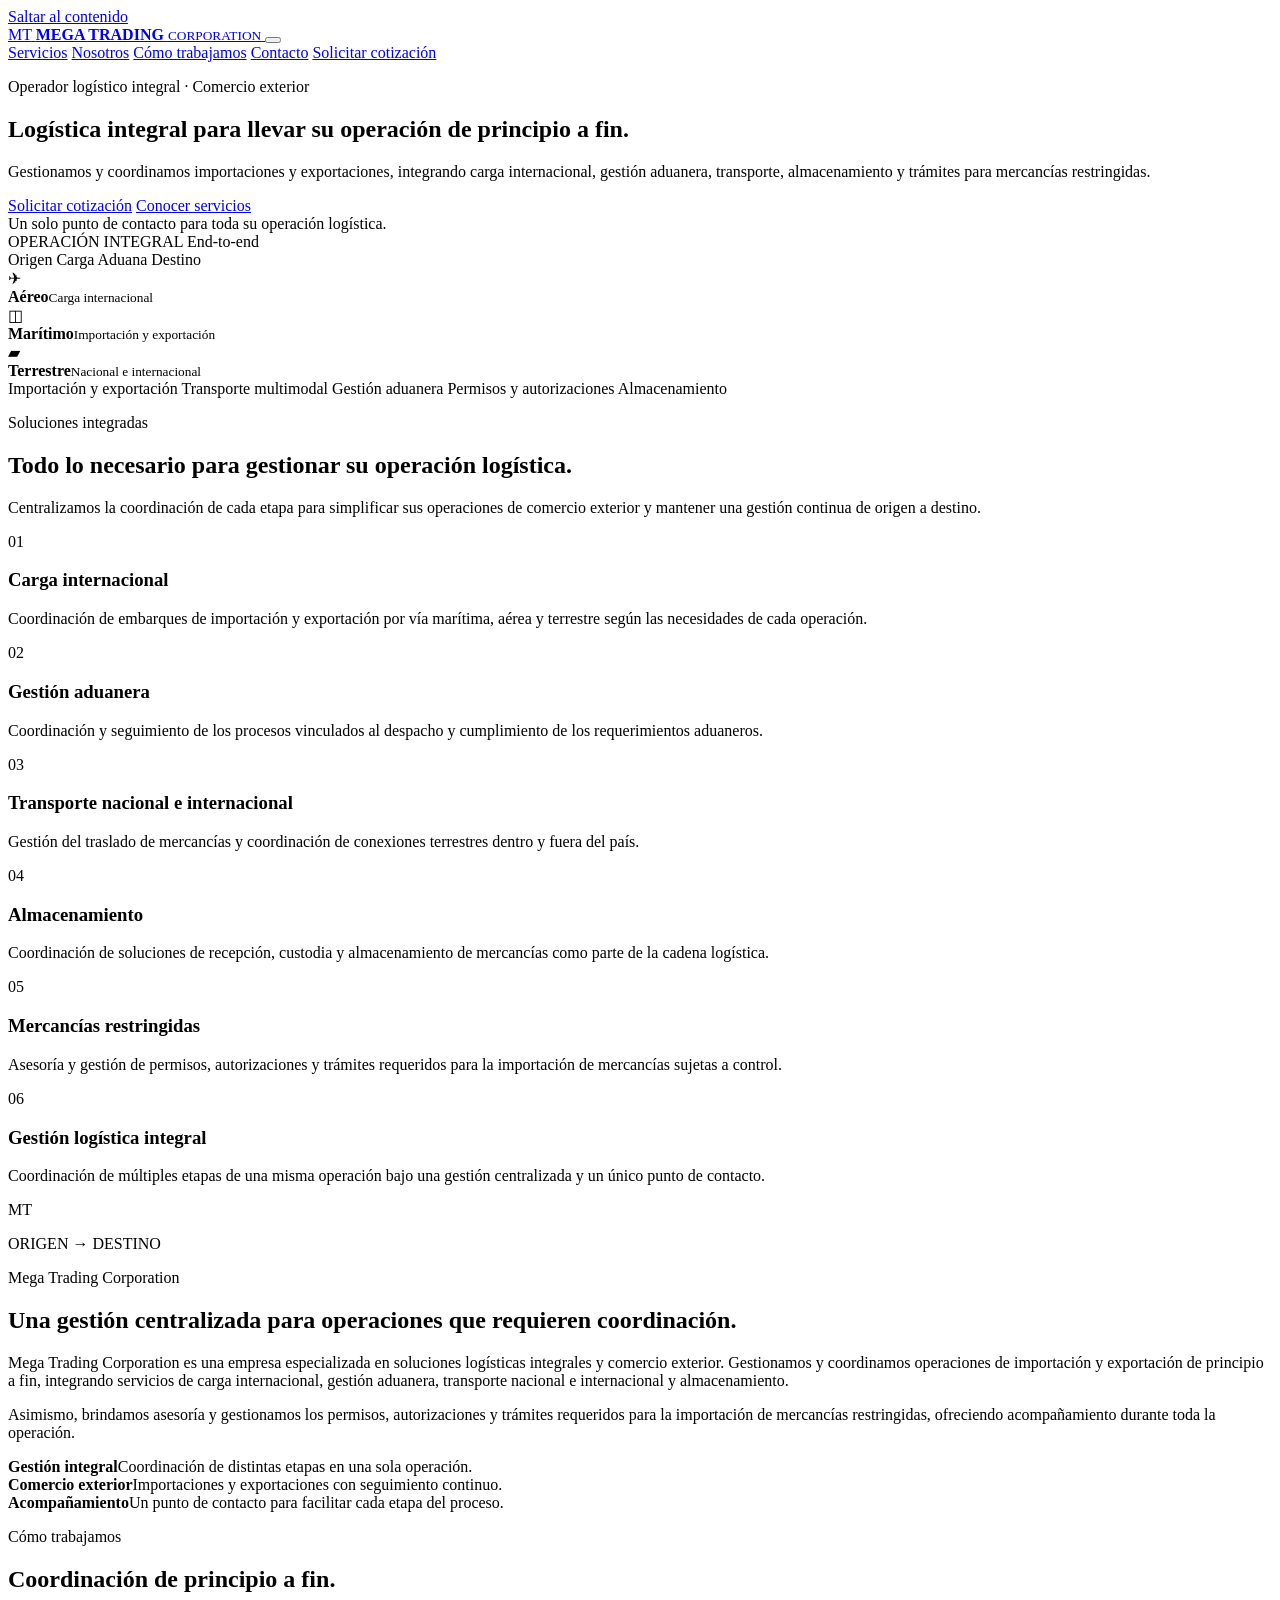
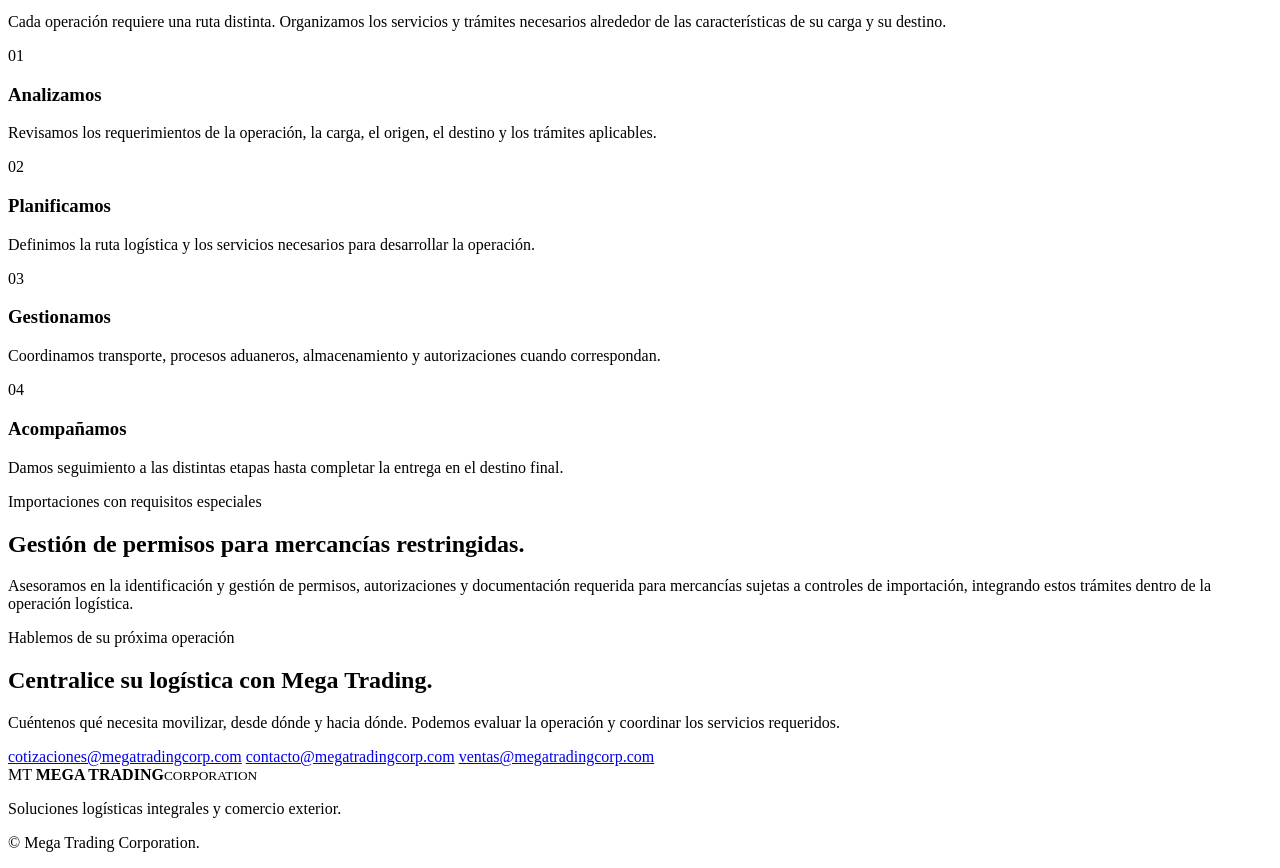
==== index.html @ 0b83d405 "Crear primera versión de la web corporativa" ====
<!doctype html>
<html lang="es">
<head>
  <meta charset="utf-8">
  <meta name="viewport" content="width=device-width, initial-scale=1">
  <meta name="description" content="Mega Trading Corporation brinda soluciones logísticas integrales y gestiona operaciones de comercio exterior de principio a fin.">
  <meta name="theme-color" content="#071a2f">
  <title>Mega Trading Corporation | Soluciones logísticas integrales</title>
  <link rel="preconnect" href="https://fonts.googleapis.com">
  <link rel="preconnect" href="https://fonts.gstatic.com" crossorigin>
  <link href="https://fonts.googleapis.com/css2?family=Inter:wght@400;500;600;700;800&family=Manrope:wght@600;700;800&display=swap" rel="stylesheet">
  <link rel="stylesheet" href="css/styles.css">
</head>
<body>
  <a class="skip-link" href="#contenido">Saltar al contenido</a>

  <header class="site-header" id="inicio">
    <div class="container nav-wrap">
      <a class="brand" href="#inicio" aria-label="Mega Trading Corporation, inicio">
        <span class="brand-mark" aria-hidden="true">MT</span>
        <span class="brand-copy">
          <strong>MEGA TRADING</strong>
          <small>CORPORATION</small>
        </span>
      </a>

      <button class="nav-toggle" type="button" aria-expanded="false" aria-controls="main-nav" aria-label="Abrir menú">
        <span></span><span></span><span></span>
      </button>

      <nav class="main-nav" id="main-nav" aria-label="Navegación principal">
        <a href="#servicios">Servicios</a>
        <a href="#nosotros">Nosotros</a>
        <a href="#proceso">Cómo trabajamos</a>
        <a href="#contacto">Contacto</a>
        <a class="nav-cta" href="mailto:cotizaciones@megatradingcorp.com">Solicitar cotización</a>
      </nav>
    </div>
  </header>

  <main id="contenido">
    <section class="hero">
      <div class="hero-grid-overlay" aria-hidden="true"></div>
      <div class="hero-orb hero-orb-one" aria-hidden="true"></div>
      <div class="hero-orb hero-orb-two" aria-hidden="true"></div>

      <div class="container hero-layout">
        <div class="hero-copy">
          <p class="eyebrow">Operador logístico integral · Comercio exterior</p>
          <h1>Logística integral para llevar su operación <span>de principio a fin.</span></h1>
          <p class="hero-lead">Gestionamos y coordinamos importaciones y exportaciones, integrando carga internacional, gestión aduanera, transporte, almacenamiento y trámites para mercancías restringidas.</p>
          <div class="hero-actions">
            <a class="button button-primary" href="mailto:cotizaciones@megatradingcorp.com">Solicitar cotización</a>
            <a class="button button-ghost" href="#servicios">Conocer servicios</a>
          </div>
          <div class="hero-note">
            <span class="status-dot" aria-hidden="true"></span>
            <span>Un solo punto de contacto para toda su operación logística.</span>
          </div>
        </div>

        <div class="hero-visual" aria-label="Cadena logística integral">
          <div class="route-card">
            <div class="route-card-head">
              <span>OPERACIÓN INTEGRAL</span>
              <span class="route-chip">End-to-end</span>
            </div>
            <div class="route-line" aria-hidden="true">
              <span class="route-node active"></span>
              <span class="route-segment"></span>
              <span class="route-node"></span>
              <span class="route-segment"></span>
              <span class="route-node"></span>
              <span class="route-segment"></span>
              <span class="route-node"></span>
            </div>
            <div class="route-labels">
              <span>Origen</span>
              <span>Carga</span>
              <span>Aduana</span>
              <span>Destino</span>
            </div>
            <div class="mode-grid">
              <article>
                <span class="mode-icon" aria-hidden="true">✈</span>
                <div><strong>Aéreo</strong><small>Carga internacional</small></div>
              </article>
              <article>
                <span class="mode-icon" aria-hidden="true">◫</span>
                <div><strong>Marítimo</strong><small>Importación y exportación</small></div>
              </article>
              <article>
                <span class="mode-icon" aria-hidden="true">▰</span>
                <div><strong>Terrestre</strong><small>Nacional e internacional</small></div>
              </article>
            </div>
          </div>
        </div>
      </div>
    </section>

    <section class="capabilities" aria-label="Áreas de servicio">
      <div class="container capability-row">
        <span>Importación y exportación</span>
        <span>Transporte multimodal</span>
        <span>Gestión aduanera</span>
        <span>Permisos y autorizaciones</span>
        <span>Almacenamiento</span>
      </div>
    </section>

    <section class="section services" id="servicios">
      <div class="container">
        <div class="section-heading">
          <div>
            <p class="eyebrow dark">Soluciones integradas</p>
            <h2>Todo lo necesario para gestionar su operación logística.</h2>
          </div>
          <p>Centralizamos la coordinación de cada etapa para simplificar sus operaciones de comercio exterior y mantener una gestión continua de origen a destino.</p>
        </div>

        <div class="service-grid">
          <article class="service-card featured">
            <span class="card-number">01</span>
            <h3>Carga internacional</h3>
            <p>Coordinación de embarques de importación y exportación por vía marítima, aérea y terrestre según las necesidades de cada operación.</p>
          </article>
          <article class="service-card">
            <span class="card-number">02</span>
            <h3>Gestión aduanera</h3>
            <p>Coordinación y seguimiento de los procesos vinculados al despacho y cumplimiento de los requerimientos aduaneros.</p>
          </article>
          <article class="service-card">
            <span class="card-number">03</span>
            <h3>Transporte nacional e internacional</h3>
            <p>Gestión del traslado de mercancías y coordinación de conexiones terrestres dentro y fuera del país.</p>
          </article>
          <article class="service-card">
            <span class="card-number">04</span>
            <h3>Almacenamiento</h3>
            <p>Coordinación de soluciones de recepción, custodia y almacenamiento de mercancías como parte de la cadena logística.</p>
          </article>
          <article class="service-card restricted-card">
            <span class="card-number">05</span>
            <h3>Mercancías restringidas</h3>
            <p>Asesoría y gestión de permisos, autorizaciones y trámites requeridos para la importación de mercancías sujetas a control.</p>
          </article>
          <article class="service-card">
            <span class="card-number">06</span>
            <h3>Gestión logística integral</h3>
            <p>Coordinación de múltiples etapas de una misma operación bajo una gestión centralizada y un único punto de contacto.</p>
          </article>
        </div>
      </div>
    </section>

    <section class="section about" id="nosotros">
      <div class="container about-layout">
        <div class="about-panel" aria-hidden="true">
          <div class="about-graphic">
            <span class="graphic-ring ring-one"></span>
            <span class="graphic-ring ring-two"></span>
            <span class="graphic-core">MT</span>
          </div>
          <p>ORIGEN <span>→</span> DESTINO</p>
        </div>

        <div class="about-copy">
          <p class="eyebrow dark">Mega Trading Corporation</p>
          <h2>Una gestión centralizada para operaciones que requieren coordinación.</h2>
          <p>Mega Trading Corporation es una empresa especializada en soluciones logísticas integrales y comercio exterior. Gestionamos y coordinamos operaciones de importación y exportación de principio a fin, integrando servicios de carga internacional, gestión aduanera, transporte nacional e internacional y almacenamiento.</p>
          <p>Asimismo, brindamos asesoría y gestionamos los permisos, autorizaciones y trámites requeridos para la importación de mercancías restringidas, ofreciendo acompañamiento durante toda la operación.</p>
          <div class="about-points">
            <div><strong>Gestión integral</strong><span>Coordinación de distintas etapas en una sola operación.</span></div>
            <div><strong>Comercio exterior</strong><span>Importaciones y exportaciones con seguimiento continuo.</span></div>
            <div><strong>Acompañamiento</strong><span>Un punto de contacto para facilitar cada etapa del proceso.</span></div>
          </div>
        </div>
      </div>
    </section>

    <section class="section process" id="proceso">
      <div class="container">
        <div class="section-heading process-heading">
          <div>
            <p class="eyebrow">Cómo trabajamos</p>
            <h2>Coordinación de principio a fin.</h2>
          </div>
          <p>Cada operación requiere una ruta distinta. Organizamos los servicios y trámites necesarios alrededor de las características de su carga y su destino.</p>
        </div>

        <div class="process-grid">
          <article><span>01</span><h3>Analizamos</h3><p>Revisamos los requerimientos de la operación, la carga, el origen, el destino y los trámites aplicables.</p></article>
          <article><span>02</span><h3>Planificamos</h3><p>Definimos la ruta logística y los servicios necesarios para desarrollar la operación.</p></article>
          <article><span>03</span><h3>Gestionamos</h3><p>Coordinamos transporte, procesos aduaneros, almacenamiento y autorizaciones cuando correspondan.</p></article>
          <article><span>04</span><h3>Acompañamos</h3><p>Damos seguimiento a las distintas etapas hasta completar la entrega en el destino final.</p></article>
        </div>
      </div>
    </section>

    <section class="restricted">
      <div class="container restricted-layout">
        <div>
          <p class="eyebrow dark">Importaciones con requisitos especiales</p>
          <h2>Gestión de permisos para mercancías restringidas.</h2>
        </div>
        <p>Asesoramos en la identificación y gestión de permisos, autorizaciones y documentación requerida para mercancías sujetas a controles de importación, integrando estos trámites dentro de la operación logística.</p>
      </div>
    </section>

    <section class="section contact" id="contacto">
      <div class="container contact-card">
        <div>
          <p class="eyebrow">Hablemos de su próxima operación</p>
          <h2>Centralice su logística con Mega Trading.</h2>
          <p>Cuéntenos qué necesita movilizar, desde dónde y hacia dónde. Podemos evaluar la operación y coordinar los servicios requeridos.</p>
        </div>
        <div class="contact-actions">
          <a class="button button-light" href="mailto:cotizaciones@megatradingcorp.com">cotizaciones@megatradingcorp.com</a>
          <a class="contact-link" href="mailto:contacto@megatradingcorp.com">contacto@megatradingcorp.com</a>
          <a class="contact-link" href="mailto:ventas@megatradingcorp.com">ventas@megatradingcorp.com</a>
        </div>
      </div>
    </section>
  </main>

  <footer class="site-footer">
    <div class="container footer-layout">
      <div class="brand footer-brand">
        <span class="brand-mark" aria-hidden="true">MT</span>
        <span class="brand-copy"><strong>MEGA TRADING</strong><small>CORPORATION</small></span>
      </div>
      <p>Soluciones logísticas integrales y comercio exterior.</p>
      <p>© <span id="current-year"></span> Mega Trading Corporation.</p>
    </div>
  </footer>

  <script src="js/main.js"></script>
</body>
</html>
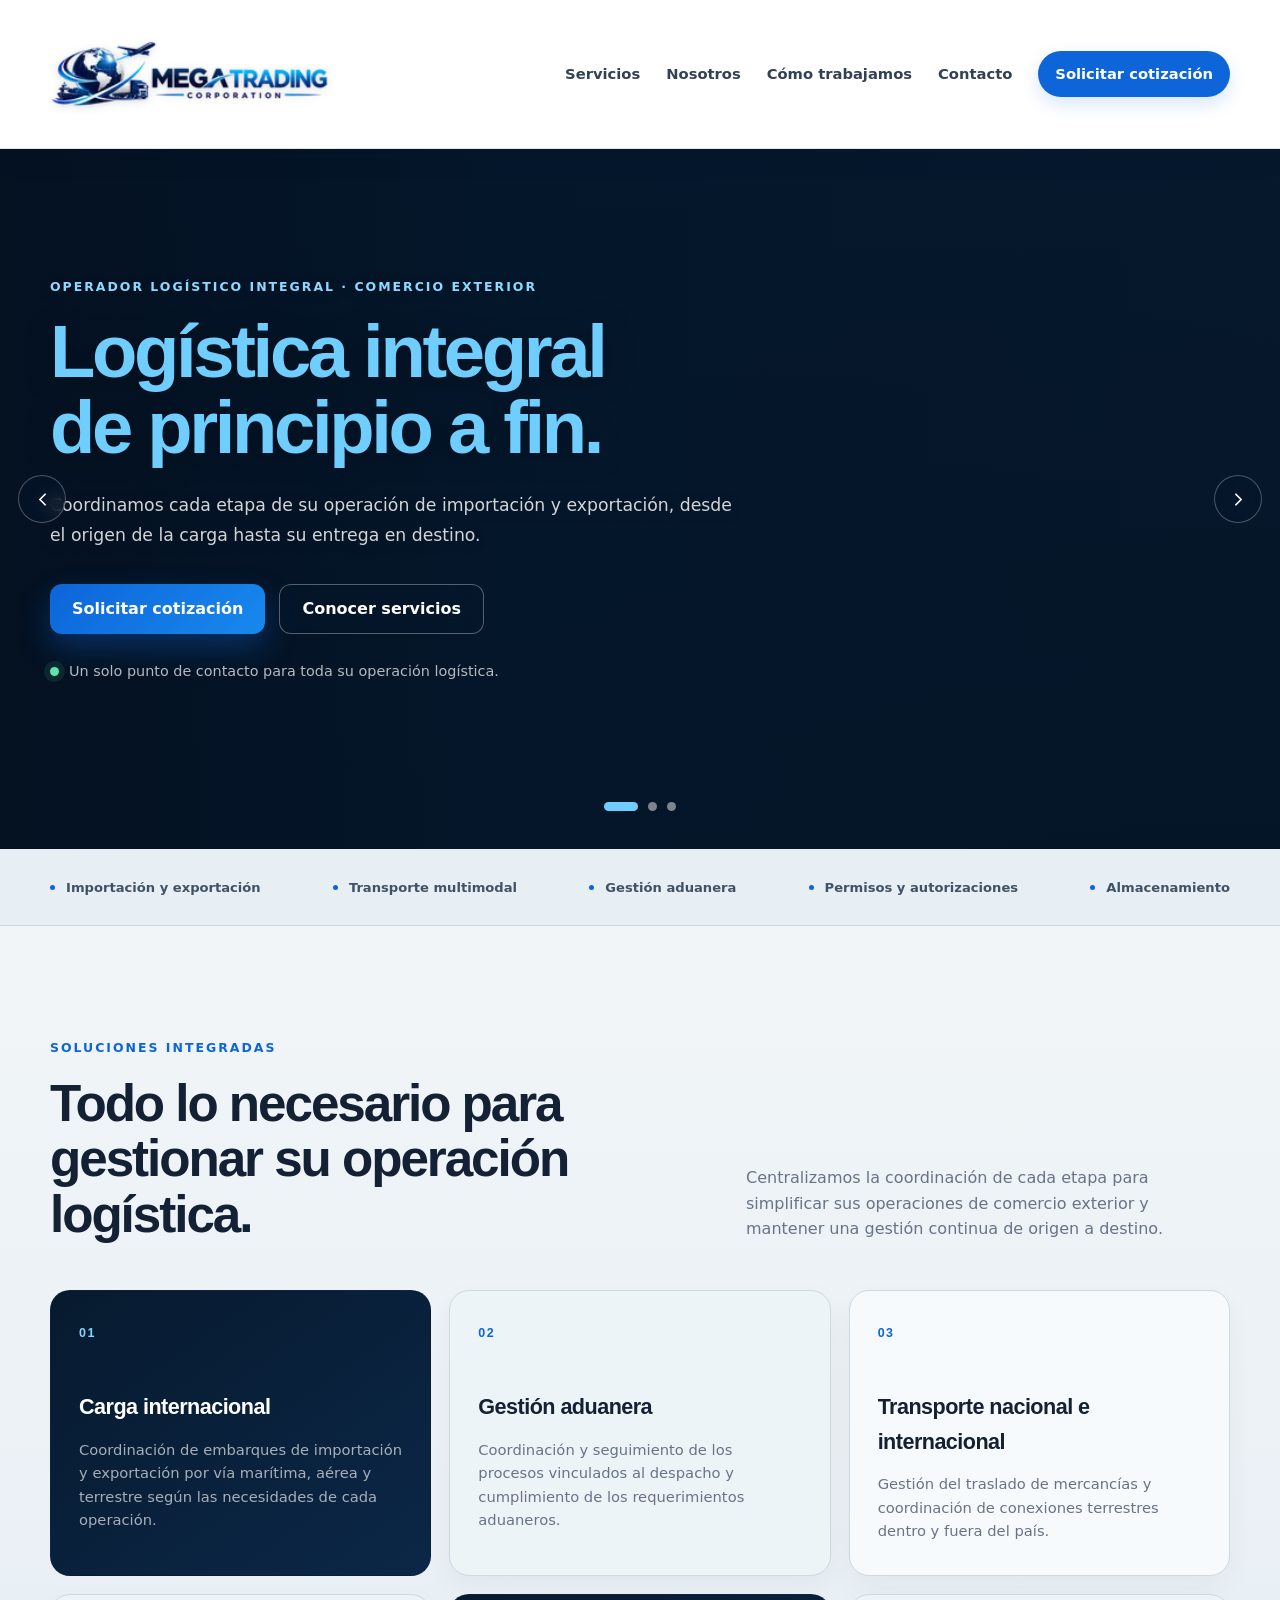
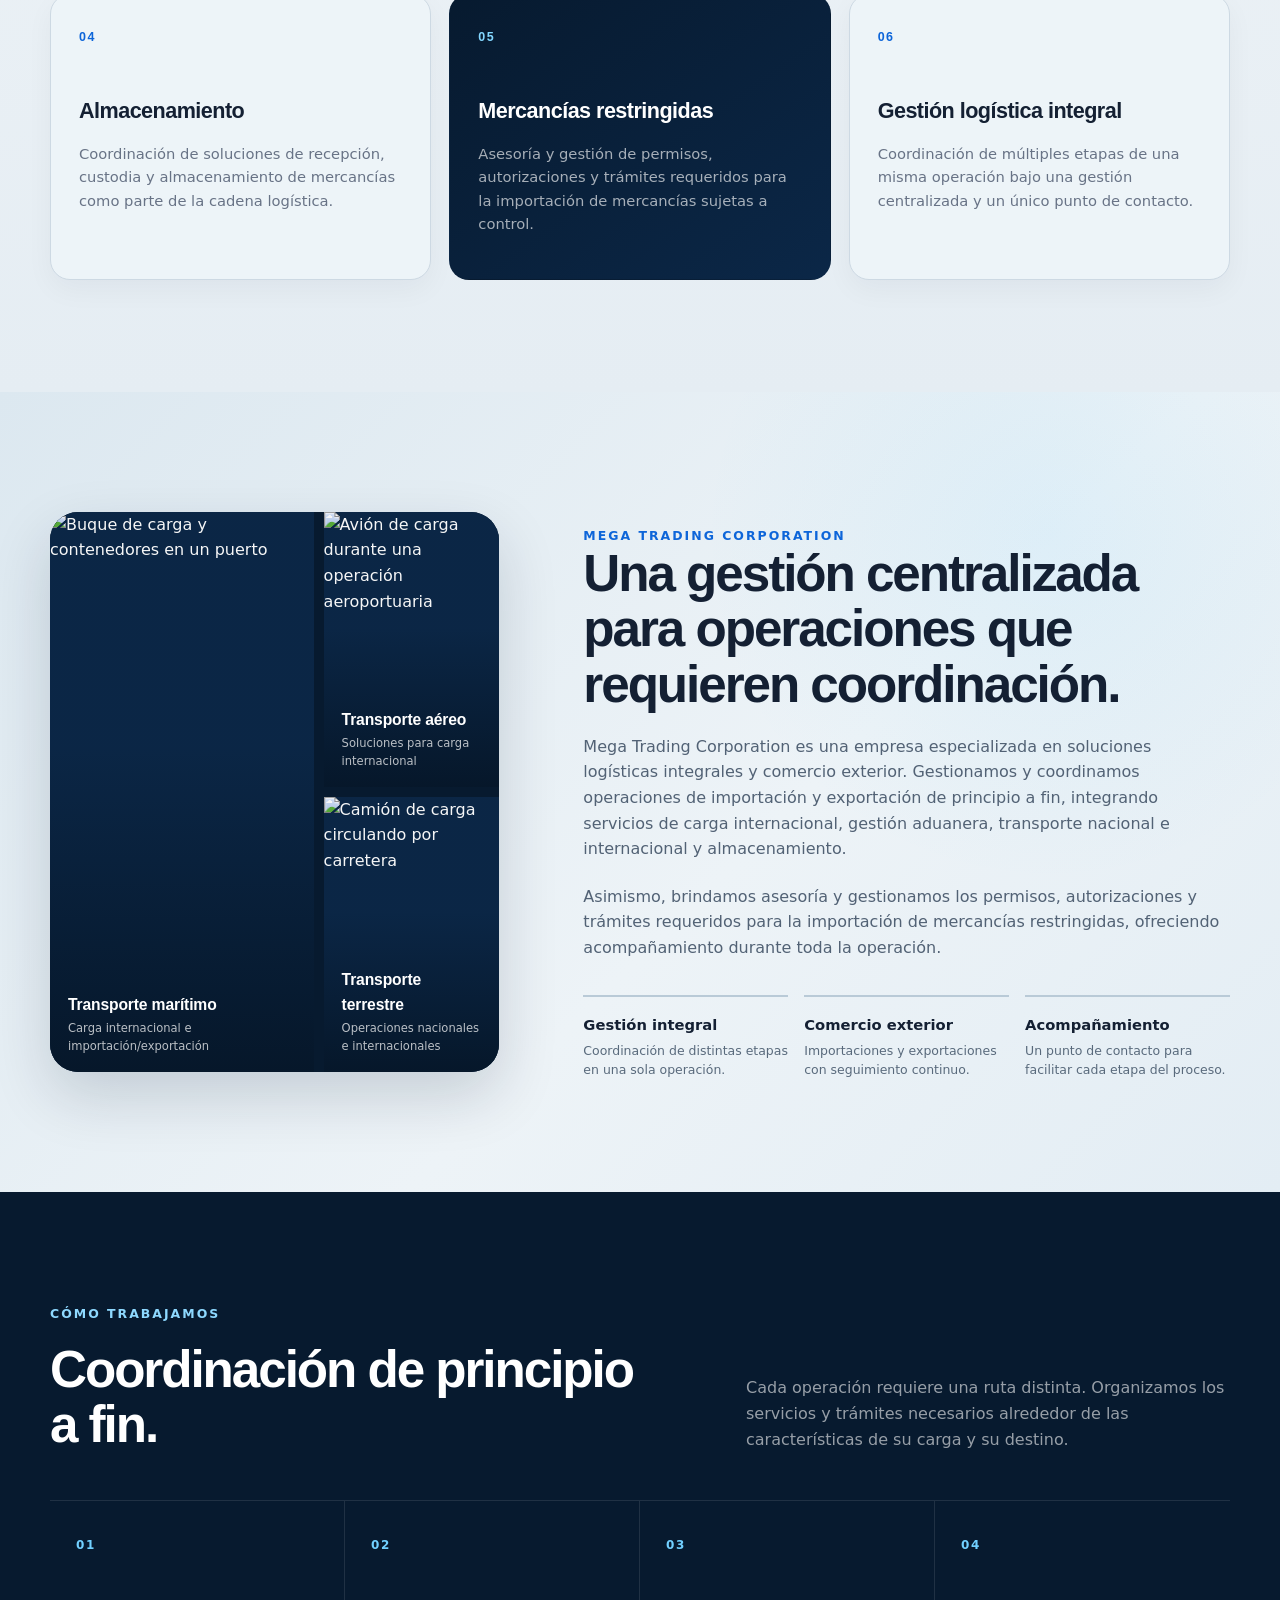
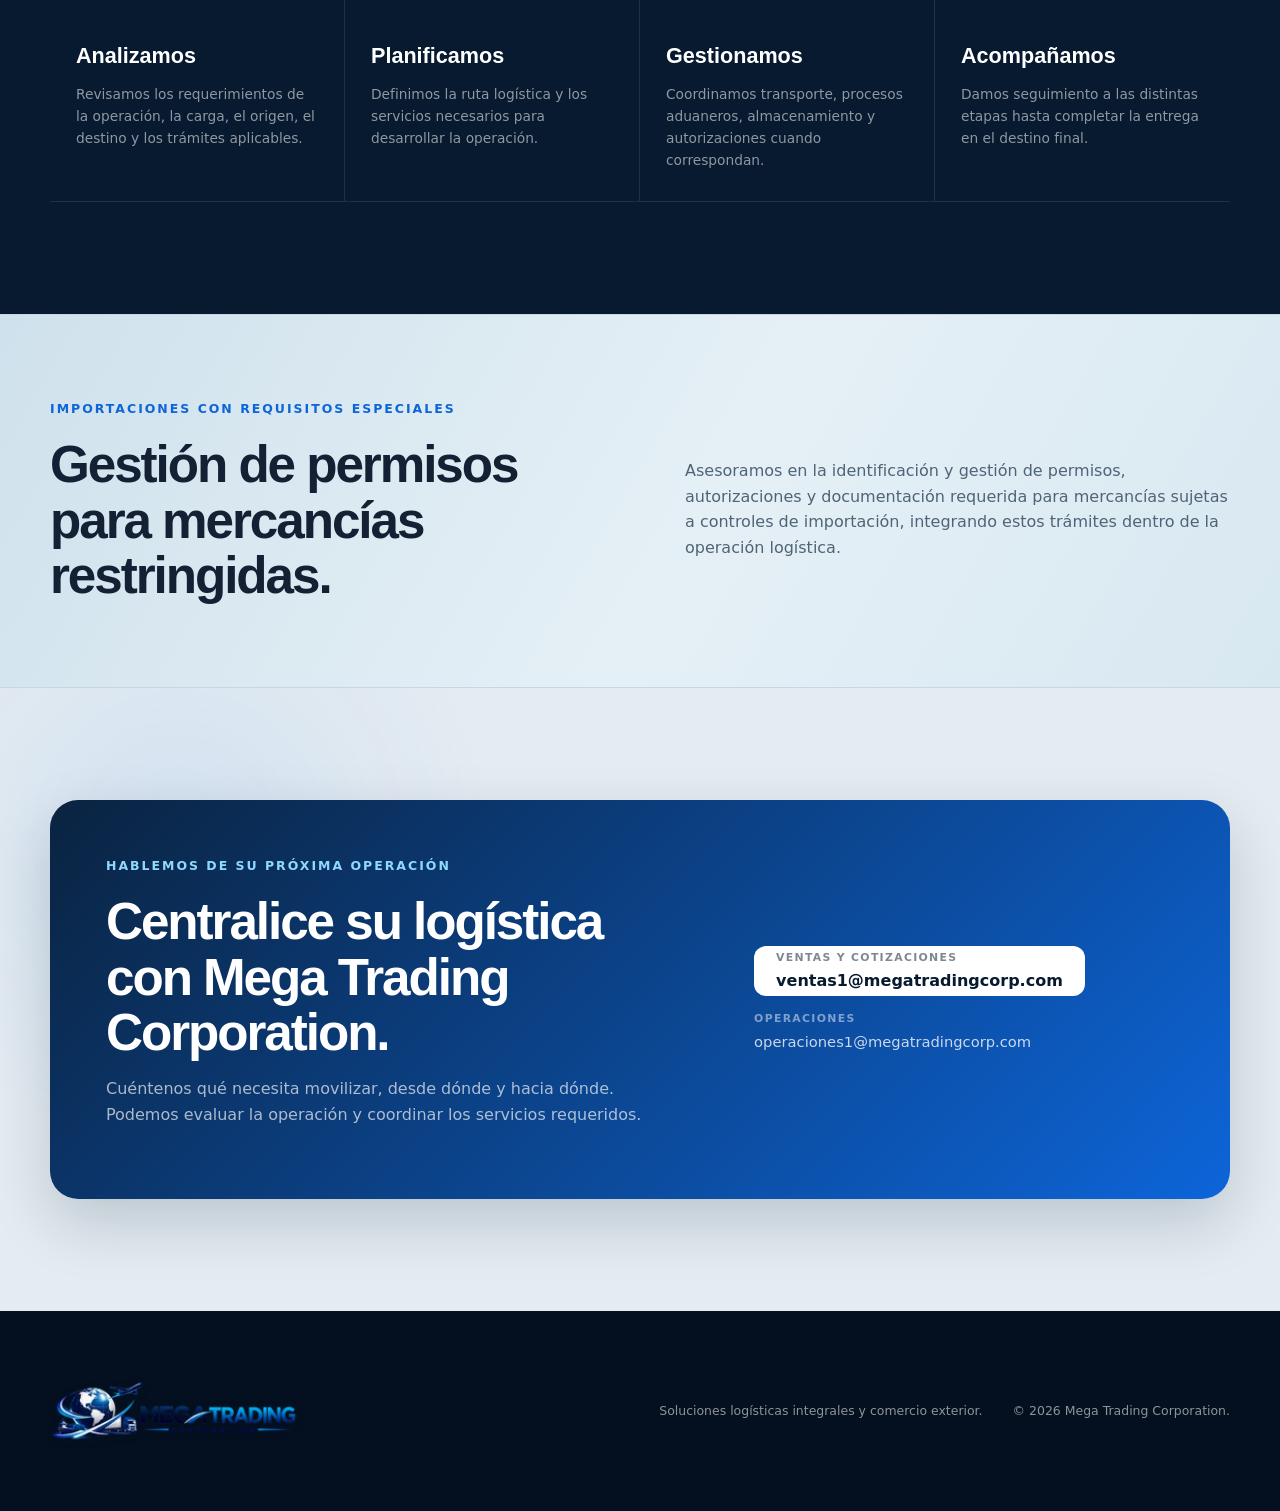
==== commit c04ffd01: "Vincular botones de cotización al nuevo correo" ====
--- a/index.html
+++ b/index.html
@@ -33,7 +33,7 @@
         <a href="#nosotros">Nosotros</a>
         <a href="#proceso">Cómo trabajamos</a>
         <a href="#contacto">Contacto</a>
-        <a class="nav-cta" href="mailto:cotizaciones@megatradingcorp.com">Solicitar cotización</a>
+        <a class="nav-cta" href="mailto:cotizar@megatradingcorp.com">Solicitar cotización</a>
       </nav>
     </div>
   </header>
@@ -50,7 +50,7 @@
           <h1>Logística integral para llevar su operación <span>de principio a fin.</span></h1>
           <p class="hero-lead">Gestionamos y coordinamos importaciones y exportaciones, integrando carga internacional, gestión aduanera, transporte, almacenamiento y trámites para mercancías restringidas.</p>
           <div class="hero-actions">
-            <a class="button button-primary" href="mailto:cotizaciones@megatradingcorp.com">Solicitar cotización</a>
+            <a class="button button-primary" href="mailto:cotizar@megatradingcorp.com">Solicitar cotización</a>
             <a class="button button-ghost" href="#servicios">Conocer servicios</a>
           </div>
           <div class="hero-note">
--- a/css/styles.css
+++ b/css/styles.css
@@ -0,0 +1,694 @@
+:root {
+  --navy: #071a2f;
+  --navy-2: #0b2747;
+  --blue: #0d65d9;
+  --cyan: #24b4ff;
+  --ink: #142033;
+  --muted: #687386;
+  --line: #dfe5ec;
+  --soft: #f5f7fa;
+  --white: #ffffff;
+  --shadow: 0 20px 50px rgba(7, 26, 47, .12);
+  --radius: 24px;
+}
+
+* { box-sizing: border-box; }
+html { scroll-behavior: smooth; }
+body {
+  margin: 0;
+  font-family: Inter, system-ui, -apple-system, BlinkMacSystemFont, "Segoe UI", sans-serif;
+  color: var(--ink);
+  background: var(--white);
+  line-height: 1.6;
+}
+
+a { color: inherit; text-decoration: none; }
+img { max-width: 100%; display: block; }
+button, input, textarea, select { font: inherit; }
+
+.container {
+  width: min(1180px, calc(100% - 40px));
+  margin: 0 auto;
+}
+
+.skip-link {
+  position: fixed;
+  left: 12px;
+  top: -60px;
+  z-index: 1000;
+  padding: 10px 14px;
+  background: var(--white);
+  color: var(--navy);
+  border-radius: 8px;
+  transition: top .2s ease;
+}
+.skip-link:focus { top: 12px; }
+
+.site-header {
+  position: sticky;
+  top: 0;
+  z-index: 50;
+  background: rgba(7, 26, 47, .9);
+  backdrop-filter: blur(14px);
+  border-bottom: 1px solid rgba(255,255,255,.08);
+}
+
+.nav-wrap {
+  min-height: 76px;
+  display: flex;
+  align-items: center;
+  justify-content: space-between;
+  gap: 28px;
+}
+
+.brand {
+  display: inline-flex;
+  align-items: center;
+  gap: 12px;
+}
+.brand-mark {
+  width: 42px;
+  height: 42px;
+  border-radius: 12px;
+  display: grid;
+  place-items: center;
+  font-family: Manrope, sans-serif;
+  font-weight: 800;
+  letter-spacing: -.05em;
+  color: var(--white);
+  background: linear-gradient(145deg, var(--blue), var(--cyan));
+  box-shadow: inset 0 0 0 1px rgba(255,255,255,.2);
+}
+.brand-copy {
+  display: grid;
+  line-height: 1;
+  color: var(--white);
+}
+.brand-copy strong {
+  font-family: Manrope, sans-serif;
+  font-size: .95rem;
+  letter-spacing: .08em;
+}
+.brand-copy small {
+  margin-top: 5px;
+  font-size: .63rem;
+  letter-spacing: .22em;
+  opacity: .68;
+}
+
+.main-nav {
+  display: flex;
+  align-items: center;
+  gap: 26px;
+  color: rgba(255,255,255,.82);
+  font-size: .92rem;
+  font-weight: 600;
+}
+.main-nav a:not(.nav-cta):hover { color: var(--white); }
+.nav-cta {
+  padding: 11px 17px;
+  border-radius: 999px;
+  color: var(--navy);
+  background: var(--white);
+}
+
+.nav-toggle {
+  display: none;
+  border: 0;
+  background: transparent;
+  padding: 8px;
+}
+.nav-toggle span {
+  display: block;
+  width: 24px;
+  height: 2px;
+  margin: 5px 0;
+  background: var(--white);
+}
+
+.hero {
+  position: relative;
+  overflow: hidden;
+  min-height: 720px;
+  display: grid;
+  align-items: center;
+  background:
+    radial-gradient(circle at 72% 26%, rgba(36,180,255,.2), transparent 27%),
+    linear-gradient(135deg, #06162a 0%, #0a2340 54%, #071a2f 100%);
+  color: var(--white);
+}
+.hero-grid-overlay {
+  position: absolute;
+  inset: 0;
+  opacity: .18;
+  background-image:
+    linear-gradient(rgba(255,255,255,.06) 1px, transparent 1px),
+    linear-gradient(90deg, rgba(255,255,255,.06) 1px, transparent 1px);
+  background-size: 54px 54px;
+  mask-image: linear-gradient(to right, transparent, black 30%, black 100%);
+}
+.hero-orb {
+  position: absolute;
+  border-radius: 50%;
+  filter: blur(20px);
+  opacity: .38;
+}
+.hero-orb-one {
+  width: 320px;
+  height: 320px;
+  right: -80px;
+  top: 80px;
+  background: rgba(36,180,255,.22);
+}
+.hero-orb-two {
+  width: 260px;
+  height: 260px;
+  left: 43%;
+  bottom: -140px;
+  background: rgba(13,101,217,.24);
+}
+
+.hero-layout {
+  position: relative;
+  z-index: 2;
+  display: grid;
+  grid-template-columns: 1.08fr .92fr;
+  gap: 72px;
+  align-items: center;
+  padding: 92px 0 88px;
+}
+
+.eyebrow {
+  margin: 0 0 18px;
+  font-size: .78rem;
+  font-weight: 800;
+  letter-spacing: .16em;
+  text-transform: uppercase;
+  color: #8ed9ff;
+}
+.eyebrow.dark { color: var(--blue); }
+.hero h1,
+.section h2,
+.restricted h2,
+.contact h2 {
+  font-family: Manrope, sans-serif;
+  margin-top: 0;
+  line-height: 1.08;
+  letter-spacing: -.04em;
+}
+.hero h1 {
+  margin-bottom: 24px;
+  font-size: clamp(3rem, 6vw, 5.5rem);
+  max-width: 800px;
+}
+.hero h1 span { color: #70ceff; }
+.hero-lead {
+  max-width: 720px;
+  margin: 0;
+  color: rgba(255,255,255,.74);
+  font-size: 1.08rem;
+}
+.hero-actions {
+  display: flex;
+  flex-wrap: wrap;
+  gap: 14px;
+  margin-top: 34px;
+}
+.button {
+  display: inline-flex;
+  align-items: center;
+  justify-content: center;
+  min-height: 50px;
+  padding: 0 22px;
+  border-radius: 12px;
+  font-weight: 700;
+  transition: transform .18s ease, box-shadow .18s ease, background .18s ease;
+}
+.button:hover { transform: translateY(-2px); }
+.button-primary {
+  color: var(--white);
+  background: linear-gradient(135deg, var(--blue), #1889ed);
+  box-shadow: 0 14px 30px rgba(13,101,217,.28);
+}
+.button-ghost {
+  border: 1px solid rgba(255,255,255,.18);
+  color: var(--white);
+  background: rgba(255,255,255,.06);
+}
+.button-light {
+  background: var(--white);
+  color: var(--navy);
+}
+.hero-note {
+  display: flex;
+  align-items: center;
+  gap: 10px;
+  margin-top: 26px;
+  color: rgba(255,255,255,.62);
+  font-size: .9rem;
+}
+.status-dot {
+  width: 9px;
+  height: 9px;
+  border-radius: 50%;
+  background: #5ee6a8;
+  box-shadow: 0 0 0 6px rgba(94,230,168,.09);
+}
+
+.hero-visual { position: relative; }
+.route-card {
+  position: relative;
+  border: 1px solid rgba(255,255,255,.12);
+  border-radius: 28px;
+  padding: 28px;
+  background: linear-gradient(150deg, rgba(255,255,255,.11), rgba(255,255,255,.045));
+  box-shadow: 0 30px 80px rgba(0,0,0,.22);
+  backdrop-filter: blur(16px);
+}
+.route-card-head {
+  display: flex;
+  justify-content: space-between;
+  align-items: center;
+  gap: 20px;
+  font-size: .73rem;
+  font-weight: 800;
+  letter-spacing: .14em;
+  color: rgba(255,255,255,.7);
+}
+.route-chip {
+  letter-spacing: normal;
+  text-transform: none;
+  border: 1px solid rgba(112,206,255,.28);
+  border-radius: 999px;
+  padding: 7px 10px;
+  color: #9bdfff;
+  background: rgba(36,180,255,.08);
+}
+.route-line {
+  display: grid;
+  grid-template-columns: auto 1fr auto 1fr auto 1fr auto;
+  align-items: center;
+  margin: 58px 3px 14px;
+}
+.route-node {
+  width: 14px;
+  height: 14px;
+  border-radius: 50%;
+  border: 2px solid #6fcfff;
+  background: #0b2747;
+  box-shadow: 0 0 0 5px rgba(111,207,255,.08);
+}
+.route-node.active { background: #6fcfff; }
+.route-segment {
+  height: 2px;
+  background: linear-gradient(90deg, #5ac7ff, rgba(255,255,255,.16));
+}
+.route-labels {
+  display: grid;
+  grid-template-columns: repeat(4, 1fr);
+  margin-bottom: 34px;
+  color: rgba(255,255,255,.58);
+  font-size: .78rem;
+}
+.route-labels span:nth-child(2),
+.route-labels span:nth-child(3) { text-align: center; }
+.route-labels span:last-child { text-align: right; }
+.mode-grid {
+  display: grid;
+  grid-template-columns: repeat(3, 1fr);
+  gap: 10px;
+}
+.mode-grid article {
+  min-height: 120px;
+  padding: 16px;
+  border: 1px solid rgba(255,255,255,.08);
+  border-radius: 16px;
+  background: rgba(1,10,22,.22);
+}
+.mode-icon {
+  display: inline-grid;
+  width: 34px;
+  height: 34px;
+  place-items: center;
+  margin-bottom: 16px;
+  border-radius: 10px;
+  background: rgba(36,180,255,.1);
+  color: #70ceff;
+}
+.mode-grid strong,
+.mode-grid small { display: block; }
+.mode-grid strong { font-size: .9rem; }
+.mode-grid small {
+  margin-top: 4px;
+  color: rgba(255,255,255,.5);
+  font-size: .7rem;
+  line-height: 1.4;
+}
+
+.capabilities {
+  border-bottom: 1px solid var(--line);
+  background: var(--white);
+}
+.capability-row {
+  min-height: 76px;
+  display: flex;
+  align-items: center;
+  justify-content: space-between;
+  gap: 24px;
+  color: #536174;
+  font-size: .82rem;
+  font-weight: 700;
+}
+.capability-row span {
+  position: relative;
+  padding-left: 16px;
+}
+.capability-row span::before {
+  content: "";
+  position: absolute;
+  left: 0;
+  top: .62em;
+  width: 5px;
+  height: 5px;
+  border-radius: 50%;
+  background: var(--blue);
+}
+
+.section { padding: 112px 0; }
+.section-heading {
+  display: grid;
+  grid-template-columns: 1.12fr .88fr;
+  gap: 80px;
+  align-items: end;
+  margin-bottom: 48px;
+}
+.section-heading h2,
+.about-copy h2,
+.restricted h2,
+.contact h2 {
+  margin-bottom: 0;
+  font-size: clamp(2.25rem, 4vw, 4rem);
+}
+.section-heading > p,
+.about-copy > p,
+.restricted-layout > p {
+  color: var(--muted);
+  margin-bottom: 0;
+}
+
+.services { background: var(--soft); }
+.service-grid {
+  display: grid;
+  grid-template-columns: repeat(3, 1fr);
+  gap: 18px;
+}
+.service-card {
+  min-height: 286px;
+  padding: 28px;
+  border: 1px solid var(--line);
+  border-radius: 20px;
+  background: var(--white);
+  transition: transform .2s ease, box-shadow .2s ease, border-color .2s ease;
+}
+.service-card:hover {
+  transform: translateY(-5px);
+  border-color: #bfcddd;
+  box-shadow: var(--shadow);
+}
+.service-card.featured,
+.restricted-card {
+  background: linear-gradient(145deg, var(--navy), var(--navy-2));
+  color: var(--white);
+  border-color: transparent;
+}
+.card-number {
+  display: inline-block;
+  margin-bottom: 46px;
+  color: var(--blue);
+  font-family: Manrope, sans-serif;
+  font-size: .78rem;
+  font-weight: 800;
+  letter-spacing: .12em;
+}
+.featured .card-number,
+.restricted-card .card-number { color: #83d7ff; }
+.service-card h3 {
+  margin: 0 0 13px;
+  font-family: Manrope, sans-serif;
+  font-size: 1.35rem;
+  letter-spacing: -.025em;
+}
+.service-card p {
+  margin: 0;
+  color: var(--muted);
+  font-size: .92rem;
+}
+.featured p,
+.restricted-card p { color: rgba(255,255,255,.64); }
+
+.about-layout {
+  display: grid;
+  grid-template-columns: .82fr 1.18fr;
+  gap: 84px;
+  align-items: center;
+}
+.about-panel {
+  min-height: 560px;
+  position: relative;
+  overflow: hidden;
+  display: flex;
+  flex-direction: column;
+  justify-content: flex-end;
+  padding: 34px;
+  border-radius: 28px;
+  background:
+    radial-gradient(circle at 48% 42%, rgba(45,185,255,.18), transparent 24%),
+    linear-gradient(145deg, #071a2f, #102f52);
+  color: var(--white);
+}
+.about-panel p {
+  position: relative;
+  z-index: 3;
+  margin: 0;
+  font-size: .74rem;
+  letter-spacing: .17em;
+  color: rgba(255,255,255,.62);
+}
+.about-panel p span { margin: 0 10px; color: #74d0ff; }
+.about-graphic {
+  position: absolute;
+  inset: 0;
+  display: grid;
+  place-items: center;
+}
+.graphic-ring {
+  position: absolute;
+  border-radius: 50%;
+  border: 1px solid rgba(120,211,255,.2);
+}
+.ring-one { width: 320px; height: 320px; }
+.ring-two { width: 210px; height: 210px; }
+.graphic-core {
+  width: 112px;
+  height: 112px;
+  display: grid;
+  place-items: center;
+  border-radius: 26px;
+  background: linear-gradient(145deg, var(--blue), var(--cyan));
+  font-family: Manrope, sans-serif;
+  font-size: 2.2rem;
+  font-weight: 800;
+  box-shadow: 0 20px 50px rgba(0,0,0,.24);
+}
+.about-copy > p { margin: 22px 0 0; }
+.about-points {
+  display: grid;
+  grid-template-columns: repeat(3, 1fr);
+  gap: 16px;
+  margin-top: 34px;
+}
+.about-points div {
+  padding-top: 16px;
+  border-top: 2px solid var(--line);
+}
+.about-points strong,
+.about-points span { display: block; }
+.about-points strong { font-size: .92rem; }
+.about-points span {
+  margin-top: 6px;
+  color: var(--muted);
+  font-size: .78rem;
+  line-height: 1.5;
+}
+
+.process {
+  background: var(--navy);
+  color: var(--white);
+}
+.process-heading > p { color: rgba(255,255,255,.58); }
+.process-grid {
+  display: grid;
+  grid-template-columns: repeat(4, 1fr);
+  border-top: 1px solid rgba(255,255,255,.1);
+  border-bottom: 1px solid rgba(255,255,255,.1);
+}
+.process-grid article {
+  min-height: 280px;
+  padding: 30px 26px;
+  border-right: 1px solid rgba(255,255,255,.1);
+}
+.process-grid article:last-child { border-right: 0; }
+.process-grid article > span {
+  color: #71d0ff;
+  font-size: .75rem;
+  font-weight: 800;
+  letter-spacing: .14em;
+}
+.process-grid h3 {
+  margin: 82px 0 10px;
+  font-family: Manrope, sans-serif;
+  font-size: 1.35rem;
+}
+.process-grid p {
+  margin: 0;
+  color: rgba(255,255,255,.55);
+  font-size: .86rem;
+}
+
+.restricted {
+  padding: 84px 0;
+  background: #edf7fd;
+}
+.restricted-layout {
+  display: grid;
+  grid-template-columns: 1fr 1fr;
+  gap: 90px;
+  align-items: center;
+}
+.restricted h2 { max-width: 620px; }
+
+.contact {
+  background: var(--white);
+}
+.contact-card {
+  display: grid;
+  grid-template-columns: 1.15fr .85fr;
+  gap: 80px;
+  align-items: center;
+  padding: 56px;
+  border-radius: 28px;
+  background: linear-gradient(135deg, #0a2340, #0d65d9);
+  color: var(--white);
+  box-shadow: var(--shadow);
+}
+.contact-card h2 { max-width: 700px; }
+.contact-card > div > p:last-child {
+  max-width: 700px;
+  color: rgba(255,255,255,.66);
+}
+.contact-actions {
+  display: flex;
+  flex-direction: column;
+  align-items: flex-start;
+  gap: 14px;
+}
+.contact-link {
+  color: rgba(255,255,255,.78);
+  font-size: .92rem;
+}
+.contact-link:hover { color: var(--white); }
+
+.site-footer {
+  padding: 34px 0;
+  background: #04101f;
+  color: rgba(255,255,255,.55);
+}
+.footer-layout {
+  display: grid;
+  grid-template-columns: 1fr auto auto;
+  align-items: center;
+  gap: 30px;
+  font-size: .78rem;
+}
+.footer-brand .brand-mark { width: 36px; height: 36px; border-radius: 10px; }
+.footer-brand .brand-copy strong { font-size: .8rem; }
+.footer-brand .brand-copy small { font-size: .55rem; }
+
+@media (max-width: 980px) {
+  .main-nav {
+    display: none;
+    position: absolute;
+    top: 76px;
+    left: 20px;
+    right: 20px;
+    padding: 20px;
+    border-radius: 16px;
+    flex-direction: column;
+    align-items: stretch;
+    background: #0a2340;
+    box-shadow: 0 20px 40px rgba(0,0,0,.25);
+  }
+  .main-nav.open { display: flex; }
+  .nav-toggle { display: block; }
+  .hero-layout,
+  .about-layout,
+  .section-heading,
+  .restricted-layout,
+  .contact-card {
+    grid-template-columns: 1fr;
+  }
+  .hero-layout { gap: 48px; }
+  .hero-visual { max-width: 700px; }
+  .capability-row { flex-wrap: wrap; padding: 20px 0; }
+  .service-grid { grid-template-columns: repeat(2, 1fr); }
+  .about-layout { gap: 48px; }
+  .about-panel { min-height: 430px; }
+  .process-grid { grid-template-columns: repeat(2, 1fr); }
+  .process-grid article:nth-child(2) { border-right: 0; }
+  .process-grid article:nth-child(-n+2) { border-bottom: 1px solid rgba(255,255,255,.1); }
+  .contact-card { gap: 36px; }
+  .footer-layout { grid-template-columns: 1fr; }
+}
+
+@media (max-width: 640px) {
+  .container { width: min(100% - 28px, 1180px); }
+  .nav-wrap { min-height: 68px; }
+  .brand-copy strong { font-size: .8rem; }
+  .brand-copy small { font-size: .55rem; }
+  .brand-mark { width: 38px; height: 38px; }
+  .main-nav { top: 68px; left: 14px; right: 14px; }
+  .hero { min-height: auto; }
+  .hero-layout { padding: 76px 0 64px; }
+  .hero h1 { font-size: clamp(2.55rem, 13vw, 4rem); }
+  .hero-lead { font-size: .98rem; }
+  .hero-actions { flex-direction: column; align-items: stretch; }
+  .mode-grid { grid-template-columns: 1fr; }
+  .mode-grid article { min-height: 94px; }
+  .route-card { padding: 20px; }
+  .section { padding: 78px 0; }
+  .section-heading { gap: 24px; margin-bottom: 34px; }
+  .section-heading h2,
+  .about-copy h2,
+  .restricted h2,
+  .contact h2 { font-size: 2.25rem; }
+  .service-grid { grid-template-columns: 1fr; }
+  .service-card { min-height: 240px; }
+  .card-number { margin-bottom: 34px; }
+  .about-panel { min-height: 360px; }
+  .ring-one { width: 250px; height: 250px; }
+  .ring-two { width: 170px; height: 170px; }
+  .graphic-core { width: 90px; height: 90px; }
+  .about-points { grid-template-columns: 1fr; }
+  .process-grid { grid-template-columns: 1fr; }
+  .process-grid article,
+  .process-grid article:nth-child(2) {
+    border-right: 0;
+    border-bottom: 1px solid rgba(255,255,255,.1);
+  }
+  .process-grid article:last-child { border-bottom: 0; }
+  .process-grid h3 { margin-top: 46px; }
+  .restricted { padding: 68px 0; }
+  .restricted-layout { gap: 26px; }
+  .contact-card { padding: 34px 24px; }
+  .button-light { width: 100%; word-break: break-word; text-align: center; }
+}
